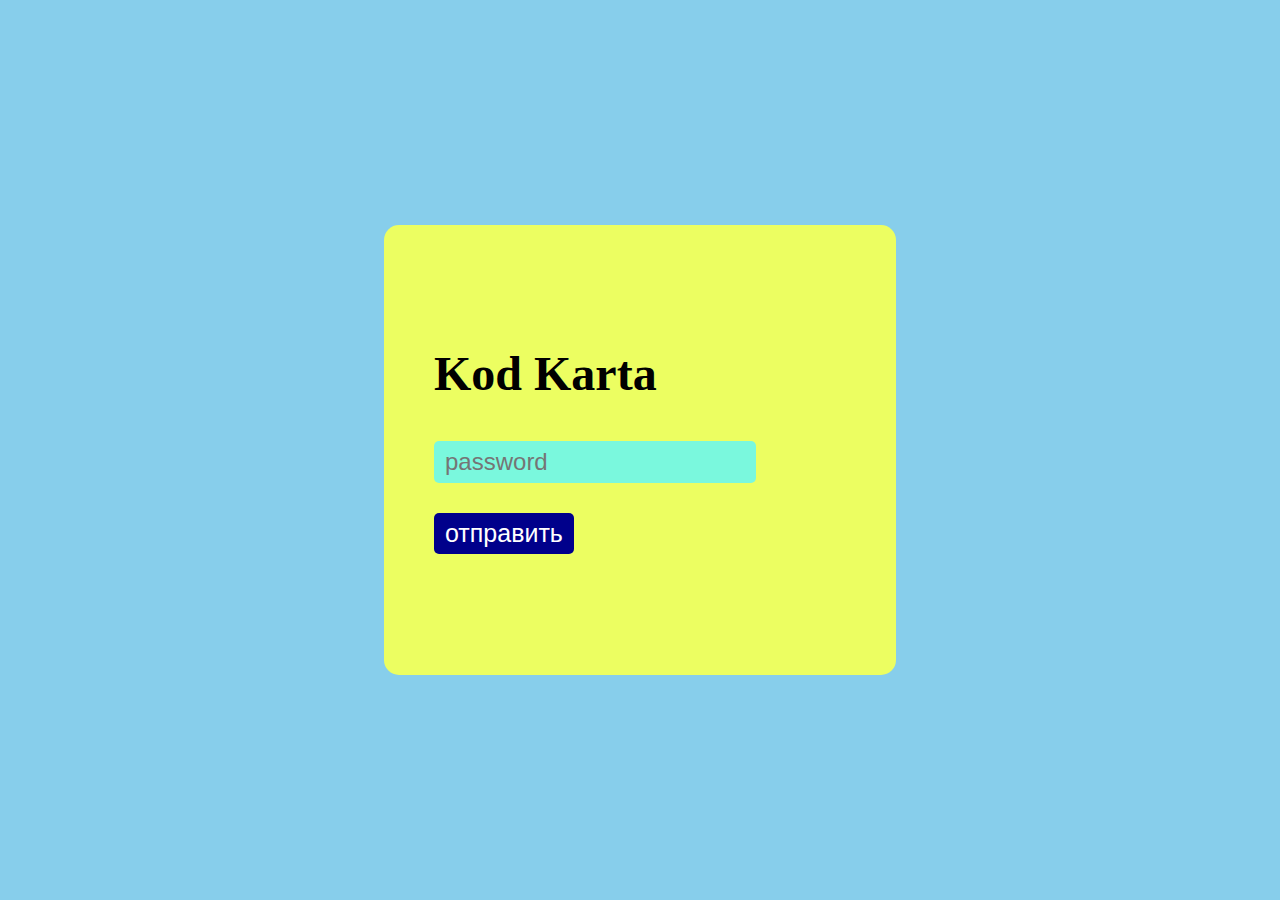
==== index2.html @ 8018d551 "Lesson Js Homework 16" ====
<!DOCTYPE html>
<html lang="en">
<head>
    <meta charset="UTF-8">
    <meta name="viewport" content="width=device-width, initial-scale=1.0">
    <title>Document</title>
    <link rel="stylesheet" href="./style.css">
    <link href='https://unpkg.com/boxicons@2.1.4/css/boxicons.min.css' rel='stylesheet'>
</head>
<body>
    <div class="conteiner">
        <div class="box">

            <h1 class="html2H1">Kod Karta</h1>
           <input type="text" name="name" placeholder="password" class="html2Input">
           <button class="html2Btn"><a href="#" class="html2btnA">отправить</a></button>

        </div>
    </div>


    <script src="./main2.js"></script>
</body>
</html>
---- style.css ----
*{
    padding: 0;
    margin: 0;
    box-sizing: border-box;
    list-style: none;
    outline: none;
    text-decoration: none;
    font-family: sans-serif;
}

.conteiner{
    width: 100%;
    height: 100vh;
    background-color: skyblue;
    display: flex;
    justify-content: center;
    align-items: center;
}
.box{
    width: 40%;
    height: 50%;
    background-color: rgb(236, 254, 97);
    border-radius: 15px;
    display: flex;
    justify-content: center;
    align-items: start;
    flex-direction: column;
    gap: 20px;
    padding: 0 0 0 50px;
}
.html1H1{
    font-size: 48px;
    margin-bottom: 20px;
    font-family: 'Times New Roman', Times, serif;
}
.html1Input{
    font-size: 24px;
    padding: 6px 0 6px 10px;
    border: 1px solid transparent;
    border-radius: 5px;
    background-color: rgb(122, 248, 221);    
    margin-bottom: 10px;
}
.html1Btn{
    font-size: 25px;
    padding: 5px 10px;
    color: white;
    background-color: darkblue;
    border: 1px solid transparent;
    border-radius: 5px;
}


.html2H1{
    font-size: 48px;
    margin-bottom: 20px;
    font-family: 'Times New Roman', Times, serif;
}
.html2Input{
    font-size: 24px;
    padding: 6px 0 6px 10px;
    border: 1px solid transparent;
    border-radius: 5px;
    background-color: rgb(122, 248, 221);    
    margin-bottom: 10px;
}
.html2Btn{
    font-size: 25px;
    padding: 5px 10px;
    color: white;
    background-color: darkblue;
    border: 1px solid transparent;
    border-radius: 5px;
}


.html3H1{
    font-size: 48px;
    margin-bottom: 20px;
    font-family: 'Times New Roman', Times, serif;
}
.html3Input{
    font-size: 24px;
    padding: 6px 0 6px 10px;
    border: 1px solid transparent;
    border-radius: 5px;
    background-color: rgb(122, 248, 221);    
    margin-bottom: 10px;
}
.html3Btn{
    font-size: 25px;
    padding: 5px 10px;
    color: white;
    background-color: darkblue;
    border: 1px solid transparent;
    border-radius: 5px;
}


.html4H1{
    font-size: 48px;
    margin-bottom: 20px;
    font-family: 'Times New Roman', Times, serif;
}
.html4Input{
    font-size: 24px;
    padding: 6px 0 6px 10px;
    border: 1px solid transparent;
    border-radius: 5px;
    background-color: rgb(122, 248, 221);    
    margin-bottom: 10px;
}
.html4Btn{
    font-size: 25px;
    padding: 5px 10px;
    color: white;
    background-color: darkblue;
    border: 1px solid transparent;
    border-radius: 5px;
}
a{
    color: white;
}
.html4H2{
    font-size: 48px;
    margin-bottom: 20px;
    font-family: 'Times New Roman', Times, serif;
}
.html4H3{
    font-size: 48px;
    margin-bottom: 20px;
    font-family: 'Times New Roman', Times, serif;
}

.box2{
    width: 40%;
    height: 50%;
    background-color: rgb(236, 254, 97);
    border-radius: 15px;
    padding: 50px;
    display: none;
}   
.h11{
    margin-bottom: 20px;
}
.h12{
    margin-bottom: 20px;
}
.h13{
    margin-bottom: 20px;
}
.box2 button{
    margin-top: 20px;
    font-size: 20px;
    padding: 5px 20px;
    border: 1px solid transparent;
    background-color: cadetblue;
    color: white;
    border-radius: 5px;
}
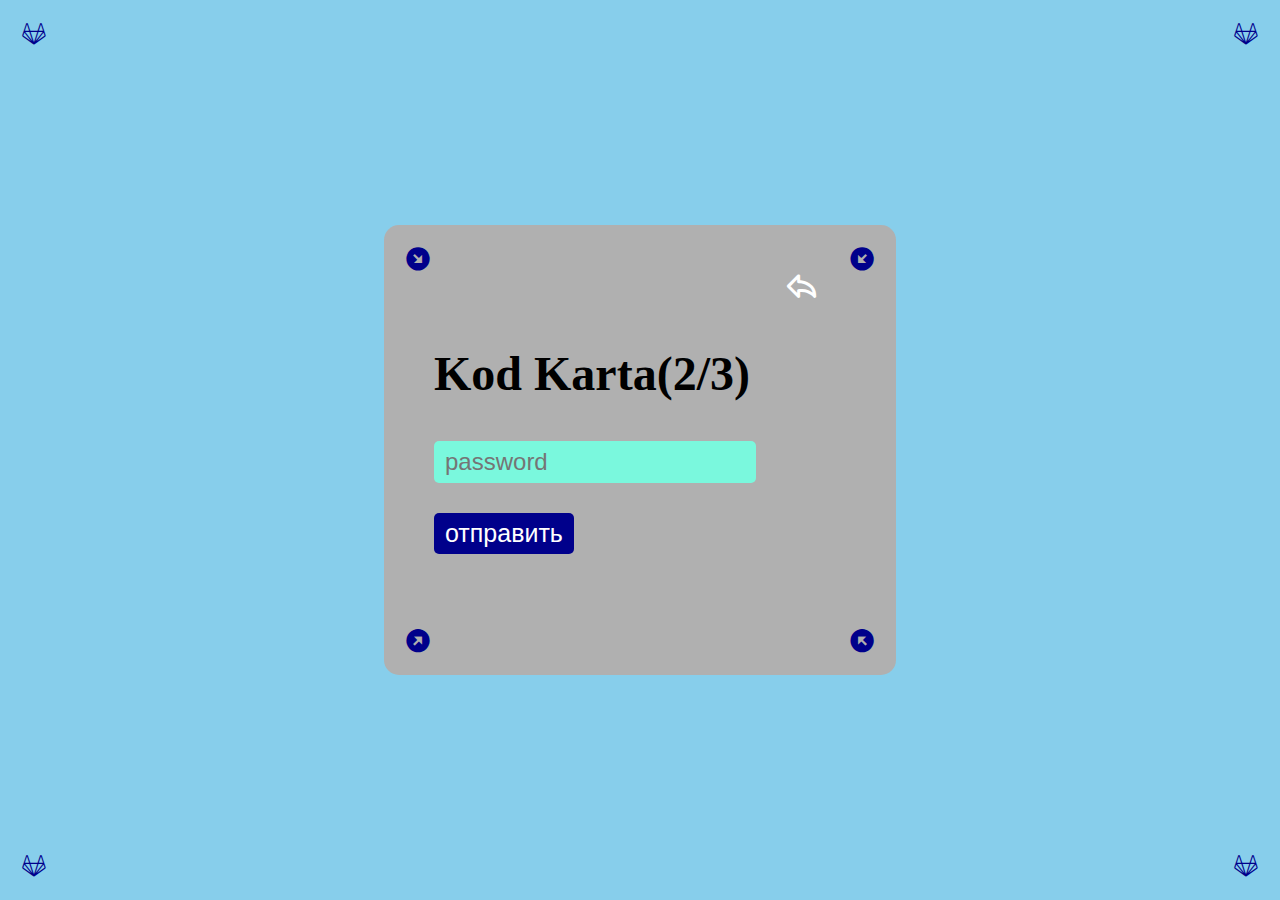
==== commit f9dbfcf3: "Homework" ====
--- a/index2.html
+++ b/index2.html
@@ -9,13 +9,24 @@
 </head>
 <body>
     <div class="conteiner">
-        <div class="box">
+        <div class="box" style="background-color: #b0b0b0;">
 
-            <h1 class="html2H1">Kod Karta</h1>
+            <h1 class="html2H1">Kod Karta(2/3)</h1>
            <input type="text" name="name" placeholder="password" class="html2Input">
            <button class="html2Btn"><a href="#" class="html2btnA">отправить</a></button>
 
+
+           <i class='bx bxs-right-down-arrow-circle i1'></i>
+           <i class='bx bxs-left-down-arrow-circle i2' ></i>
+           <i class='bx bxs-left-top-arrow-circle i3' ></i>
+           <i class='bx bxs-right-top-arrow-circle i4' ></i>
+
+           <a class='bx bx-share i5'></a>
         </div>
+        <i class='bx bxl-gitlab i1' ></i>
+        <i class='bx bxl-gitlab i2' ></i>
+        <i class='bx bxl-gitlab i3' ></i>
+        <i class='bx bxl-gitlab i4' ></i>
     </div>
 
 
--- a/style.css
+++ b/style.css
@@ -27,6 +27,7 @@
     flex-direction: column;
     gap: 20px;
     padding: 0 0 0 50px;
+    position: relative;
 }
 .html1H1{
     font-size: 48px;
@@ -139,6 +140,7 @@
     border-radius: 15px;
     padding: 50px;
     display: none;
+    position: relative;
 }   
 .h11{
     margin-bottom: 20px;
@@ -157,4 +159,44 @@
     background-color: cadetblue;
     color: white;
     border-radius: 5px;
+}
+.i1{
+    position: absolute;
+    top: 0;
+    left: 0;
+    padding: 20px 0 0 20px;
+    font-size: 28px;
+    color: darkblue ;
+}
+.i2{
+    position: absolute;
+    top: 0;
+    right: 0;
+    padding: 20px 20px 0 0;
+    font-size: 28px;
+    color: darkblue ;
+}
+.i3{
+    position: absolute;
+    bottom: 0;
+    right: 0;
+    padding: 0 20px 20px 0;
+    font-size: 28px;
+    color: darkblue ;
+}
+.i4{
+    position: absolute;
+    bottom: 0;
+    left: 0;
+    padding: 0 0 20px 20px;
+    font-size: 28px;
+    color: darkblue ;
+}
+.i5{
+    position: absolute;
+    top: 10%;
+    right: 15%;
+    padding: 0 0 20px 20px;
+    font-size: 35px;
+    cursor: pointer;
 }